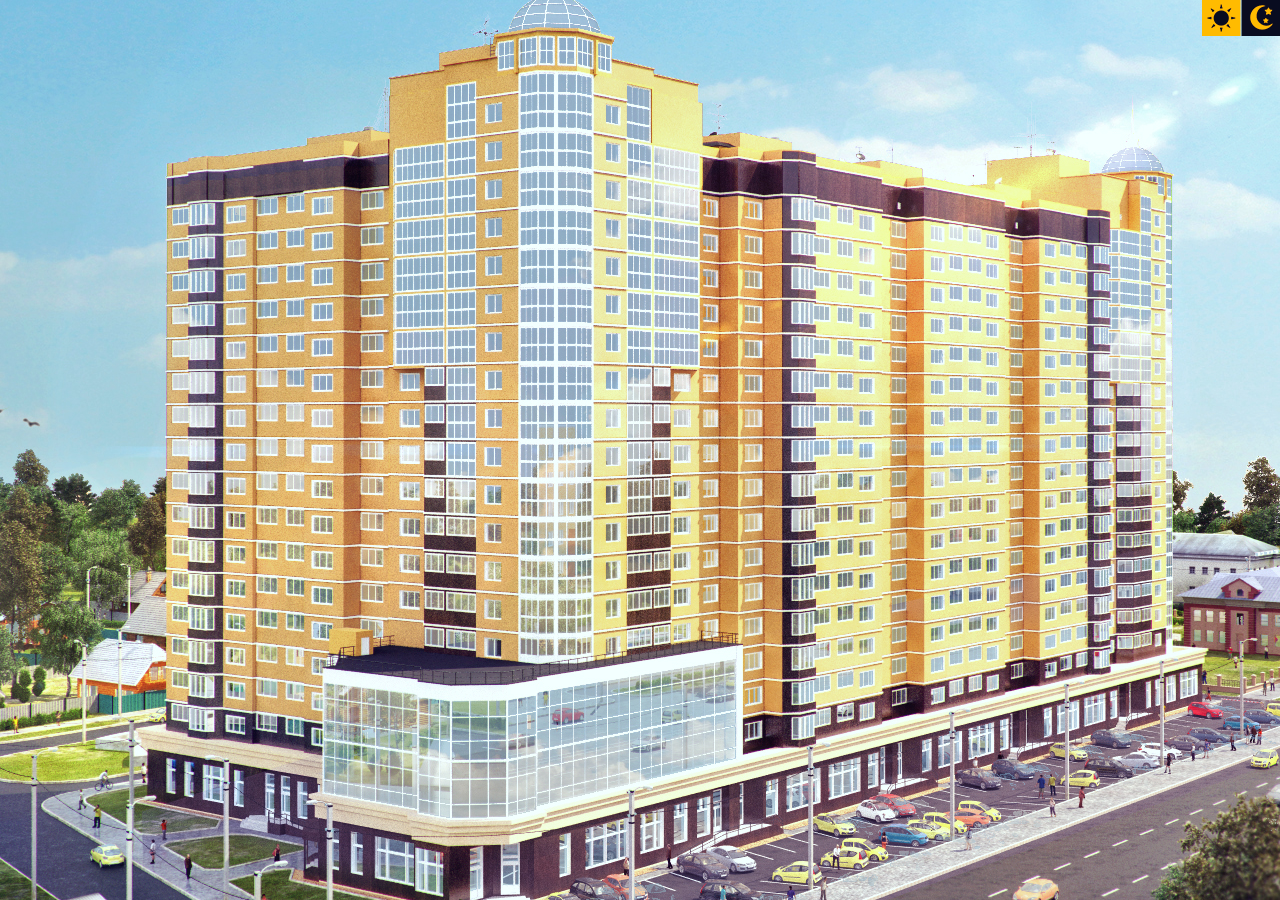
==== sun/index.html @ b4031985 "Add files via upload" ====
<!DOCTYPE html>
<html lang="ru">
<head>
	<meta charset="UTF-8"  name="viewport" content="initial-scale=1, user-scalable=no">
	<link rel="shortcut icon" href="images/favicon.png" type="image/png">
	<title>Жилой комплекс Солнечный</title>
	<link rel="stylesheet" href="css/style.css">
</head>
<body>
<div id="button">
	<label for="day" class="sun"><input type="radio" name="time" id="day" checked></label>
	<label for="night" class="moon"><input type="radio" name="time" id="night"></label>
</div>
<ul id="slider">
	<li class="1">
		<div class="night"></div><div class="day"></div></li>
	<li class="2">
		<div class="night"></div><div class="day"></div></li>
	<li class="3">
		<div class="night"></div><div class="day"></div></li>
	<li class="4">
		<div class="night"></div><div class="day"></div></li>
	<li class="5">
		<div class="night"></div><div class="day"></div></li>
</ul>
<script src="js/jquery-3.2.1.min.js"></script>
<script src="js/script.js"></script>
</body>
</html>
---- sun/css/style.css ----
html { padding:0; margin:0;}
body { position:relative; margin:0; padding:0; color:#121425; font:normal 14px/1.3em "Istok Web", Arial, Helvetica, sans-serif; background:#fff;}
.clr { *zoom:1;}
.clr:after { content:""; display:table; clear:both;}

p { margin:0; padding:0 0 2px;}
a { color:#282c4d; text-decoration:underline;}
a img { border:none;}
h1, h2, h3, h4, h5, h6 { margin:0; padding:0; position:relative; color:#3c4379; font-weight:normal; font-family:"Istok Web", Arial, Helvetica, sans-serif;}
h1 { padding:28px 0; font-size:29px; line-height:1.3em; text-transform:uppercase;}
h2 { padding:0 0 20px; font-size:21px; line-height:1.3em; text-transform:uppercase;}
form, menu, iframe { display:block; margin:0; padding:0;}
input { color:#333; font:normal 16px/18px "Istok Web", Arial, Helvetica, sans-serif; border-radius:0; box-shadow:none; box-sizing:border-box;}
textarea { color:#333; resize:none; overflow:auto; font:normal 16px/24px "Istok Web", Arial, Helvetica, sans-serif; border-radius:0; box-shadow:none; box-sizing:border-box;}
input[type="submit"] { cursor:pointer;}
* { outline:none;}

html, body, #mainwrapper { width:100%; height:100%; overflow:hidden;}
#mainwrapper { position:relative; z-index:1;}
ul {
	list-style: none;
 }
ul li,
ul li div{
	position: absolute;
	top: 0;
	bottom: 0;
	left: 0;
	right: 0;
}
ul .active{
	z-index: 3;
}
#button {
	position: absolute;
	top: 0;
	right: 0;
	z-index: 4;
}
#button label{
	display: inline-block;
	width: 39px;
	height: 36px;
	cursor: pointer;
}
#button .sun {
	background-image: url("../images/button_day.png");
	margin-right: -4px;
}
#button .moon {
	background-image: url("../images/button_night.png");
}
#button input{
	display: none;
}
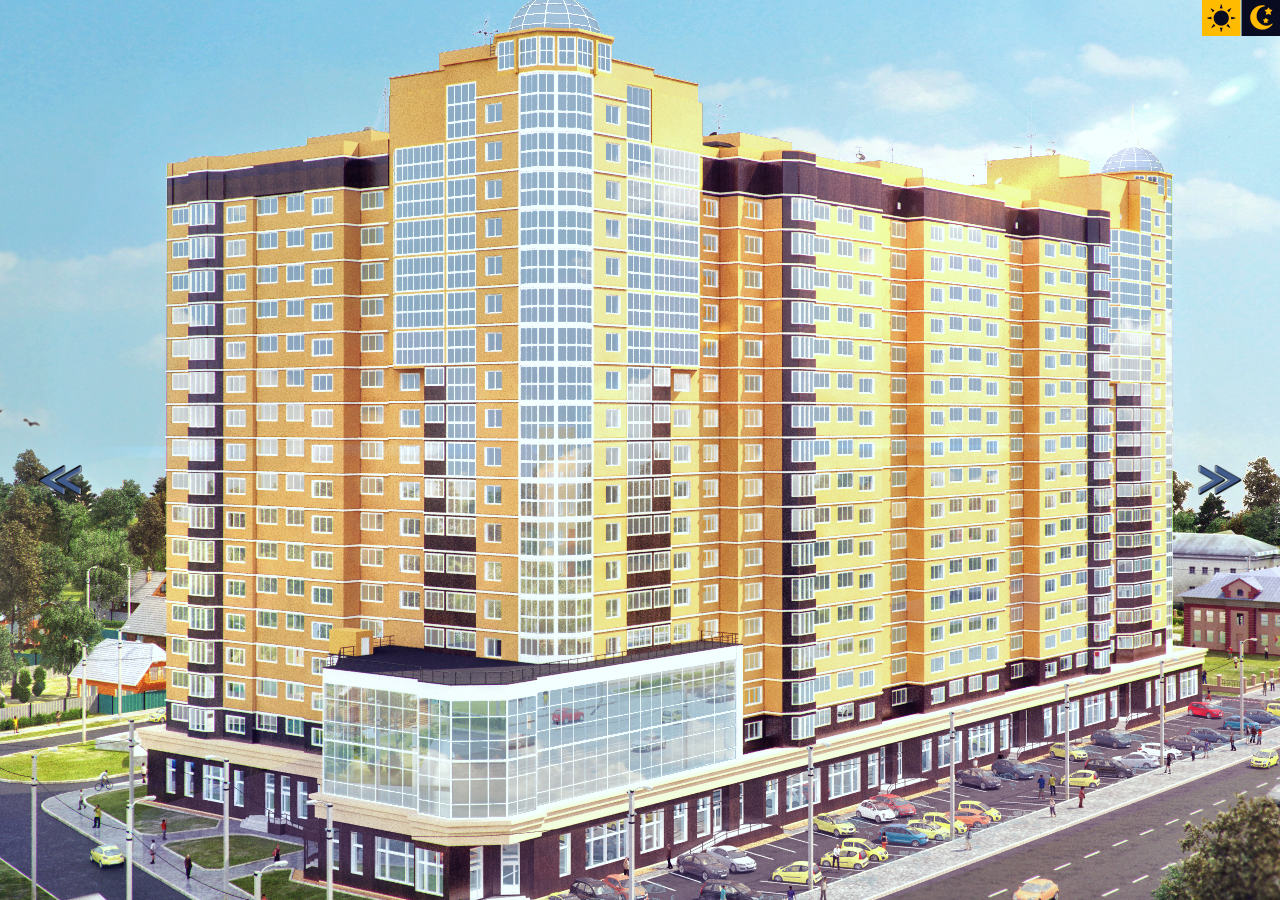
==== commit 8c5dbd55: "Add files via upload" ====
--- a/sun/index.html
+++ b/sun/index.html
@@ -11,18 +11,21 @@
 	<label for="day" class="sun"><input type="radio" name="time" id="day" checked></label>
 	<label for="night" class="moon"><input type="radio" name="time" id="night"></label>
 </div>
+
 <ul id="slider">
-	<li class="1">
+	<li class="first">
 		<div class="night"></div><div class="day"></div></li>
-	<li class="2">
+	<li class="second">
 		<div class="night"></div><div class="day"></div></li>
-	<li class="3">
+	<li class="third">
 		<div class="night"></div><div class="day"></div></li>
-	<li class="4">
+	<li class="fourth">
 		<div class="night"></div><div class="day"></div></li>
-	<li class="5">
+	<li class="fifth">
 		<div class="night"></div><div class="day"></div></li>
 </ul>
+<span class="left"></span>
+<span class="right"></span>
 <script src="js/jquery-3.2.1.min.js"></script>
 <script src="js/script.js"></script>
 </body>
--- a/sun/css/style.css
+++ b/sun/css/style.css
@@ -53,4 +53,59 @@
 #button input{
 	display: none;
 }
+#slider li ,
+#slider li div{
+	opacity: 0;
+	transition: all 2s ease;
+}
+#slider .active {display: block;
+	opacity: 1;
+}
+.left {
+	content:"";
+	display: block;
+	width: 60px;
+	height: 60px;
+	background: url(../images/left.png) no-repeat center;
+	background-size: contain;
+	position: absolute;
+	top: 50%;
+	left: 30px;
+	z-index: 10;
+	transition: all 1s ease;
+}
 
+.right {
+	content:"";
+	display: block;
+	width: 60px;
+	height: 60px;
+	background: url(../images/right.png) no-repeat center;
+	background-size: contain;
+	position: absolute;
+	top: 50%;
+	right: 30px;
+	z-index: 10;
+	transition: all 1s ease;
+}
+.right:hover,
+.left:hover{
+	transform: scale(1.5);
+}
+
+#slider div {background-size: cover;}
+#slider .first .night {background: url(../images/background_1_night.jpg) no-repeat center;}
+#slider .first .day {background: url(../images/background_1.jpg) no-repeat center}
+
+#slider .second .night {background: url(../images/background_2_night.jpg) no-repeat center}
+#slider .second .day {background: url(../images/background_2.jpg) no-repeat center}
+
+#slider .third .night {background: url(../images/background_3_night.jpg) no-repeat center}
+#slider .third .day {background: url(../images/background_3.jpg) no-repeat center}
+
+#slider .fourth .night {background: url(../images/background_4_night.jpg) no-repeat center}
+#slider .fourth .day {background: url(../images/background_4.jpg) no-repeat center}
+
+#slider .fifth .night {background: url(../images/background_5_night.jpg) no-repeat center}
+#slider .fifth .day {background: url(../images/background_5.jpg) no-repeat center}
+
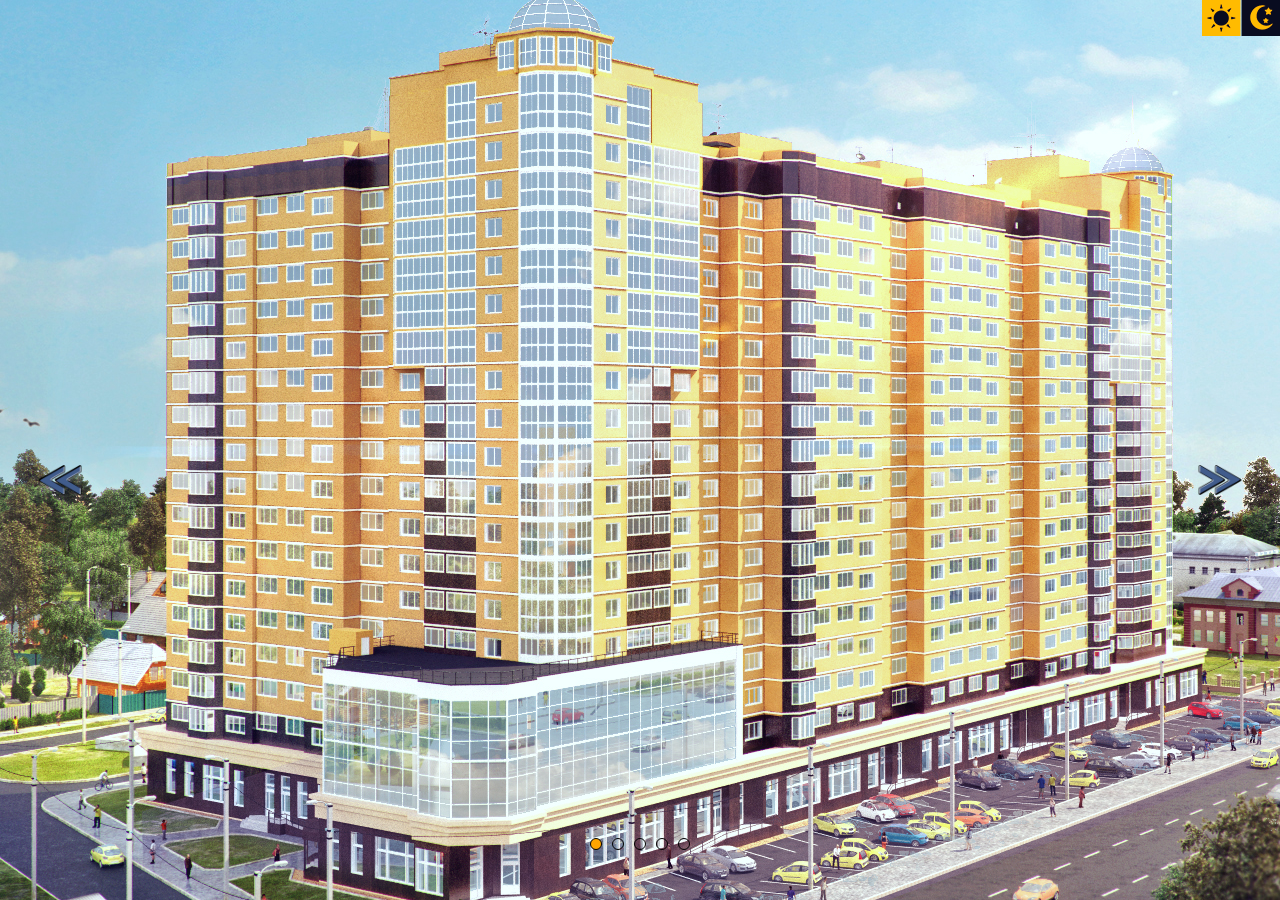
==== commit 5ddd4bf6: "Add files via upload" ====
--- a/sun/index.html
+++ b/sun/index.html
@@ -13,19 +13,20 @@
 </div>
 
 <ul id="slider">
-	<li class="first">
-		<div class="night"></div><div class="day"></div></li>
+	<li class="first active">
+		<div class="night"></div><div class="day active"></div></li>
 	<li class="second">
-		<div class="night"></div><div class="day"></div></li>
+		<div class="night"></div><div class="day active"></div></li>
 	<li class="third">
-		<div class="night"></div><div class="day"></div></li>
+		<div class="night"></div><div class="day active"></div></li>
 	<li class="fourth">
-		<div class="night"></div><div class="day"></div></li>
+		<div class="night"></div><div class="day active"></div></li>
 	<li class="fifth">
-		<div class="night"></div><div class="day"></div></li>
+		<div class="night"></div><div class="day active"></div></li>
 </ul>
 <span class="left"></span>
 <span class="right"></span>
+<div class="circle"></div>
 <script src="js/jquery-3.2.1.min.js"></script>
 <script src="js/script.js"></script>
 </body>
--- a/sun/css/style.css
+++ b/sun/css/style.css
@@ -62,7 +62,7 @@
 	opacity: 1;
 }
 .left {
-	content:"";
+	cursor: pointer;
 	display: block;
 	width: 60px;
 	height: 60px;
@@ -76,7 +76,7 @@
 }
 
 .right {
-	content:"";
+	cursor: pointer;
 	display: block;
 	width: 60px;
 	height: 60px;
@@ -85,12 +85,36 @@
 	position: absolute;
 	top: 50%;
 	right: 30px;
-	z-index: 10;
+	z-index: 5;
 	transition: all 1s ease;
 }
 .right:hover,
 .left:hover{
 	transform: scale(1.5);
+}
+.circle {
+	display: flex;
+	flex-direction: row;
+	flex-wrap: nowrap;
+	justify-content: center;
+	position: absolute;
+	left: 0;
+	right: 0;
+	bottom: 50px;
+	z-index: 5;
+}
+.circle .round {
+	cursor: pointer;
+	margin: 0 5px;
+	display: block;
+	width: 10px;
+	height: 10px;
+	border: 1px solid black;
+	border-radius: 50%;
+}
+
+.circle .point {
+	background-color: orange;
 }
 
 #slider div {background-size: cover;}
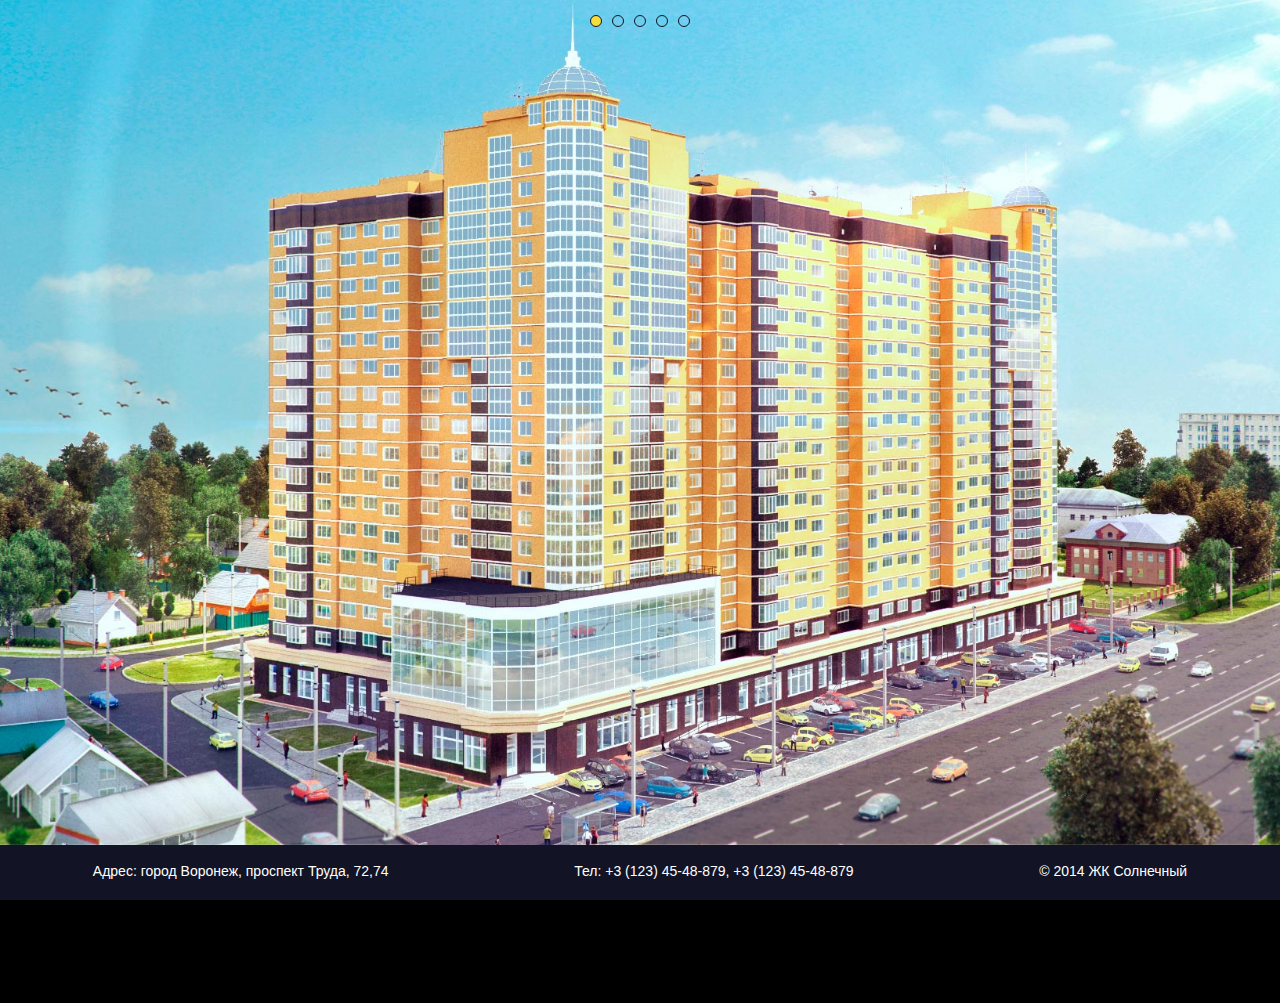
==== commit 6427ee5c: "Add files via upload" ====
--- a/sun/index.html
+++ b/sun/index.html
@@ -7,26 +7,55 @@
 	<link rel="stylesheet" href="css/style.css">
 </head>
 <body>
-<div id="button">
-	<label for="day" class="sun"><input type="radio" name="time" id="day" checked></label>
-	<label for="night" class="moon"><input type="radio" name="time" id="night"></label>
-</div>
-
-<ul id="slider">
-	<li class="first active">
-		<div class="night"></div><div class="day active"></div></li>
-	<li class="second">
-		<div class="night"></div><div class="day active"></div></li>
-	<li class="third">
-		<div class="night"></div><div class="day active"></div></li>
-	<li class="fourth">
-		<div class="night"></div><div class="day active"></div></li>
-	<li class="fifth">
-		<div class="night"></div><div class="day active"></div></li>
-</ul>
-<span class="left"></span>
-<span class="right"></span>
-<div class="circle"></div>
+<main>
+	<ul id="slider">
+		<li class="first active">
+			<div class="night"></div><div class="day active"></div></li>
+		<li class="second">
+			<div class="night"></div><div class="day active"></div></li>
+		<li class="third">
+			<div class="night"></div><div class="day active"></div></li>
+		<li class="fourth">
+			<div class="night"></div><div class="day active"></div></li>
+		<li class="fifth">
+			<div class="night"></div><div class="day active"></div></li>
+	</ul>
+	<div class="circle"></div>
+</main>
+<section class="leftSide">
+	<img src="images/logo.png" alt="">
+	<ul>
+		<li class="about"><a href="#">О комплексе</a></li>
+		<li class="flat"><a href="#">Планировки квартир</a></li>
+		<li class="mortgage"><a href="#">Ипотека</a></li>
+		<li class="price"><a href="#">Цены</a></li>
+		<li class="worker"><a href="#">Застройщик</a></li>
+		<li class="gallery"><a href="#">Галерея</a></li>
+		<li class="news"><a href="#">Новости</a></li>
+		<li class="contacts"><a href="#">Контакты</a></li>
+	</ul>
+	<span class="left"></span>
+</section>
+<section class="rightSide">
+	<div id="button">
+		<label for="day" class="sun"><input type="radio" name="time" id="day" checked></label>
+		<label for="night" class="moon"><input type="radio" name="time" id="night"></label>
+	</div>
+	<span class="right"></span>
+</section>
+<section class="bottom_menu">
+	<ul>
+		<li><a href="#" class="architecture">Архитектура</a></li>
+		<li><a href="#" class="infrastructure">Инфраструктура</a></li>
+		<li><a href="#" class="place">Местоположение</a></li>
+	</ul>
+</section>
+	<iframe class="map hide" src="https://www.google.com/maps/embed?pb=!1m18!1m12!1m3!1d10379.536310625012!2d26.96055563755545!3d49.430005569559704!2m3!1f0!2f0!3f0!3m2!1i1024!2i768!4f13.1!3m3!1m2!1s0x473206e4429b9917%3A0x7112bf306dd7f886!2z0L_QsNGA0Log0ZbQvNC10L3RliDQp9C10LrQvNCw0L3QsCwg0KXQvNC10LvRjNC90LjRhtGM0LrQuNC5LCDQpdC80LXQu9GM0L3QuNGG0YzQutCwINC-0LHQu9Cw0YHRgtGM!5e0!3m2!1sru!2sua!4v1511009997785" frameborder="0" style="border:0" ></iframe>
+<footer>
+	<p>Адрес: город Воронеж, проспект Труда, 72,74</p>
+	<p>Тел: +3 (123) 45-48-879, +3 (123) 45-48-879</p>
+	<p>© 2014 ЖК Солнечный</p>
+</footer>
 <script src="js/jquery-3.2.1.min.js"></script>
 <script src="js/script.js"></script>
 </body>
--- a/sun/css/style.css
+++ b/sun/css/style.css
@@ -1,5 +1,5 @@
 html { padding:0; margin:0;}
-body { position:relative; margin:0; padding:0; color:#121425; font:normal 14px/1.3em "Istok Web", Arial, Helvetica, sans-serif; background:#fff;}
+body { position:relative; margin:0; padding:0; color:#121425; font:normal 14px/1.3em "Istok Web", Arial, Helvetica, sans-serif; background:black;}
 .clr { *zoom:1;}
 .clr:after { content:""; display:table; clear:both;}
 
@@ -19,12 +19,13 @@
 #mainwrapper { position:relative; z-index:1;}
 ul {
 	list-style: none;
+	padding: 0;
  }
-ul li,
-ul li div{
+main ul li,
+main ul li div{
 	position: absolute;
 	top: 0;
-	bottom: 0;
+	bottom: 27px;
 	left: 0;
 	right: 0;
 }
@@ -44,11 +45,17 @@
 	cursor: pointer;
 }
 #button .sun {
-	background-image: url("../images/button_day.png");
+	display: inline-block;
+	width: 38px;
+	height: 36px;
+	background: url(../images/sprite_1.png) -54px -108px no-repeat;
 	margin-right: -4px;
 }
 #button .moon {
-	background-image: url("../images/button_night.png");
+	display: inline-block;
+	width: 38px;
+	height: 36px;
+	background: url(../images/sprite_1.png) -94px -108px no-repeat ;
 }
 #button input{
 	display: none;
@@ -57,6 +64,7 @@
 #slider li div{
 	opacity: 0;
 	transition: all 2s ease;
+	background-size: cover !important;
 }
 #slider .active {display: block;
 	opacity: 1;
@@ -64,33 +72,32 @@
 .left {
 	cursor: pointer;
 	display: block;
-	width: 60px;
-	height: 60px;
-	background: url(../images/left.png) no-repeat center;
-	background-size: contain;
+	width: 52px;
+	height: 52px;
 	position: absolute;
 	top: 50%;
 	left: 30px;
-	z-index: 10;
-	transition: all 1s ease;
+	z-index: 5;
+	background: url(../images/sprite_1.png) 0 -150px no-repeat;
 }
 
 .right {
 	cursor: pointer;
 	display: block;
-	width: 60px;
-	height: 60px;
-	background: url(../images/right.png) no-repeat center;
-	background-size: contain;
+	width: 52px;
+	height: 52px;
 	position: absolute;
 	top: 50%;
 	right: 30px;
 	z-index: 5;
-	transition: all 1s ease;
-}
-.right:hover,
+	background: url(../images/sprite_1.png) 0 -96px no-repeat;
+}
+
+.right:hover{
+	background-position: -108px -146px;
+}
 .left:hover{
-	transform: scale(1.5);
+	background-position: -54px -146px;
 }
 .circle {
 	display: flex;
@@ -100,8 +107,8 @@
 	position: absolute;
 	left: 0;
 	right: 0;
-	bottom: 50px;
-	z-index: 5;
+	top: 15px;
+	z-index: 3;
 }
 .circle .round {
 	cursor: pointer;
@@ -109,15 +116,14 @@
 	display: block;
 	width: 10px;
 	height: 10px;
-	border: 1px solid black;
+	border: 1px solid #121425;
 	border-radius: 50%;
 }
 
 .circle .point {
-	background-color: orange;
-}
-
-#slider div {background-size: cover;}
+	background-color: #f5de3a;
+}
+
 #slider .first .night {background: url(../images/background_1_night.jpg) no-repeat center;}
 #slider .first .day {background: url(../images/background_1.jpg) no-repeat center}
 
@@ -133,3 +139,241 @@
 #slider .fifth .night {background: url(../images/background_5_night.jpg) no-repeat center}
 #slider .fifth .day {background: url(../images/background_5.jpg) no-repeat center}
 
+.leftSide,
+.rightSide{
+	position: absolute;
+	top: 0;
+	bottom: 55px;
+	z-index: 13;
+	background: rgba(45,54,74,0.5);
+	transition: all 2s ease-out;
+}
+
+.leftSide{
+	left: -300px;
+	text-align: center;
+	width: 300px;
+	height: auto;
+}
+.leftSide ul a,
+.leftSide ul{
+	display: flex;
+	margin-bottom: 10px;
+	flex-flow: column wrap;
+	justify-content: flex-start;
+	align-items: center;
+
+}
+.leftSide ul{
+	height: 100%;
+}
+.leftSide ul a {
+	transition: transform 1s cubic-bezier(.17,.67,.33,1.83);
+	transform: scale(0);
+}
+
+.show {
+	transform: scale(1) !important;
+}
+
+.leftSide li a:before {
+	display: block;
+	content: "";
+	width: 33px;
+	height: 30px;
+	background: url(../images/sprite_1.png) no-repeat left top
+}
+.leftSide li .none:before{
+	content: none;
+}
+
+.leftSide li a:hover:before  {
+	background-position: -35px 0;
+}
+
+.leftSide .flat a:before {
+	background-position: -70px 0;
+}
+.leftSide .flat a:hover:before {
+	background-position: -105px 0;
+}
+.leftSide .mortgage a:before {
+	background-position: 0 -64px;
+}
+.leftSide .mortgage a:hover:before {
+	background-position: -35px -64px;
+}
+.leftSide .price a:before {
+	background-position: -70px -64px;
+}
+.leftSide .price a:hover:before {
+	background-position: -105px -64px;
+}
+.leftSide .worker a:before {
+	background-position: 0 -32px;
+}
+.leftSide .worker a:hover:before {
+	background-position: -35px -32px;
+}
+.leftSide .gallery a:before {
+	background-position: -70px -32px;
+}
+.leftSide .gallery a:hover:before {
+	background-position: -105px -32px;
+}
+.leftSide .news a:before {
+	background-position: -140px 0;
+}
+.leftSide .news a:hover:before {
+	background-position: -140px -32px;
+}
+.leftSide .contacts a:before {
+	background-position: -140px -64px;
+}
+.leftSide .contacts a:hover:before {
+	background-position: -140px -96px;
+}
+.leftSide  a{
+  color: #ebd56c;
+}
+.leftSide a:hover{
+	color: #ffd200;
+}
+
+.rightSide {
+	right: -90px;
+	width: 90px;
+}
+.bottom_menu{
+	display: flex;
+	flex-direction: row;
+	flex-wrap: nowrap;
+	justify-content: center;
+	position: absolute;
+	bottom: -99px;
+	z-index: 5;
+	transition: all 2s ease-out;
+}
+.bottom_menu ul{
+	display: flex;
+	flex-direction: row;
+	flex-wrap: nowrap;
+	justify-content: center;
+	text-align: center;
+	width: 50%;
+}
+
+.bottom_menu ul a{
+	display: block;
+	width: 190px;
+	height: 130px;
+	background: rgba(45,54,74,0.7);
+	border: 0 solid rgba(45,54,74,0.7);
+	border-radius: 5px;
+	padding-top: 10px;
+	margin: 0 10px;
+	color: white;
+	text-transform: uppercase;
+	text-decoration: none;
+}
+.bottom_menu ul li{
+	bottom: 0;
+	position: relative;
+	transition: all 0.5s ease-out;
+}
+.bottom_menu ul li:hover{
+	bottom: 70px;
+
+}
+.bottom_menu a:after{
+	display: block;
+	content: "";
+	width: 100%;
+	height: 130px;
+	background-size: contain;
+}
+.bottom_menu .architecture:after{
+	background: url(../images/subpath_arch.jpg) no-repeat center ;
+}
+.bottom_menu .infrastructure:after{
+	background: url(../images/subpath_infra.jpg) no-repeat center ;
+}
+.bottom_menu .place:after{
+	background: url(../images/subpath_posit.jpg) no-repeat center ;
+}
+
+footer {
+	position: absolute;
+	z-index: 13;
+	bottom: 0;
+	left: 0;
+	right: 0;
+	display: flex;
+	flex-wrap: nowrap;
+	justify-content: space-around;
+	align-items: center;
+	height: 55px;
+	background-color: #121425;
+}
+footer p {
+	color: white;
+}
+.map {
+	position: absolute;
+	top: 0;
+	z-index: 3;
+}
+.hide {
+	display: none;
+}
+.visible{
+	display: block;
+}
+
+@media (max-width: 1250px) {
+	.bottom_menu ul{
+		display: block;
+	}
+	.bottom_menu ul .architecture ,
+	.bottom_menu ul .infrastructure{
+
+	}
+	.bottom_menu ul .place{
+		margin-bottom: -25px;
+	}
+	.bottom_menu ul a{
+		height: 20px;
+		margin-left: -40%;
+	}
+	.bottom_menu ul li:hover{
+		bottom: 0;
+	}
+	.bottom_menu a:after {
+		height: 0;
+	}
+	.bottom_menu:before{
+		position: absolute;
+		top: -40px;
+		display: block;
+		content: "";
+		width: 50px;
+		height: 50px;
+		background:  url(../images/Arrow_icon.png) no-repeat center ;
+		background-size: contain;
+	}
+	.bottom_menu:hover{
+		bottom: 70px !important;
+	}
+
+}
+@media (max-width: 850px) {
+
+	.leftSide,
+	.rightSide {
+		position: static;
+	}
+}
+
+
+
+
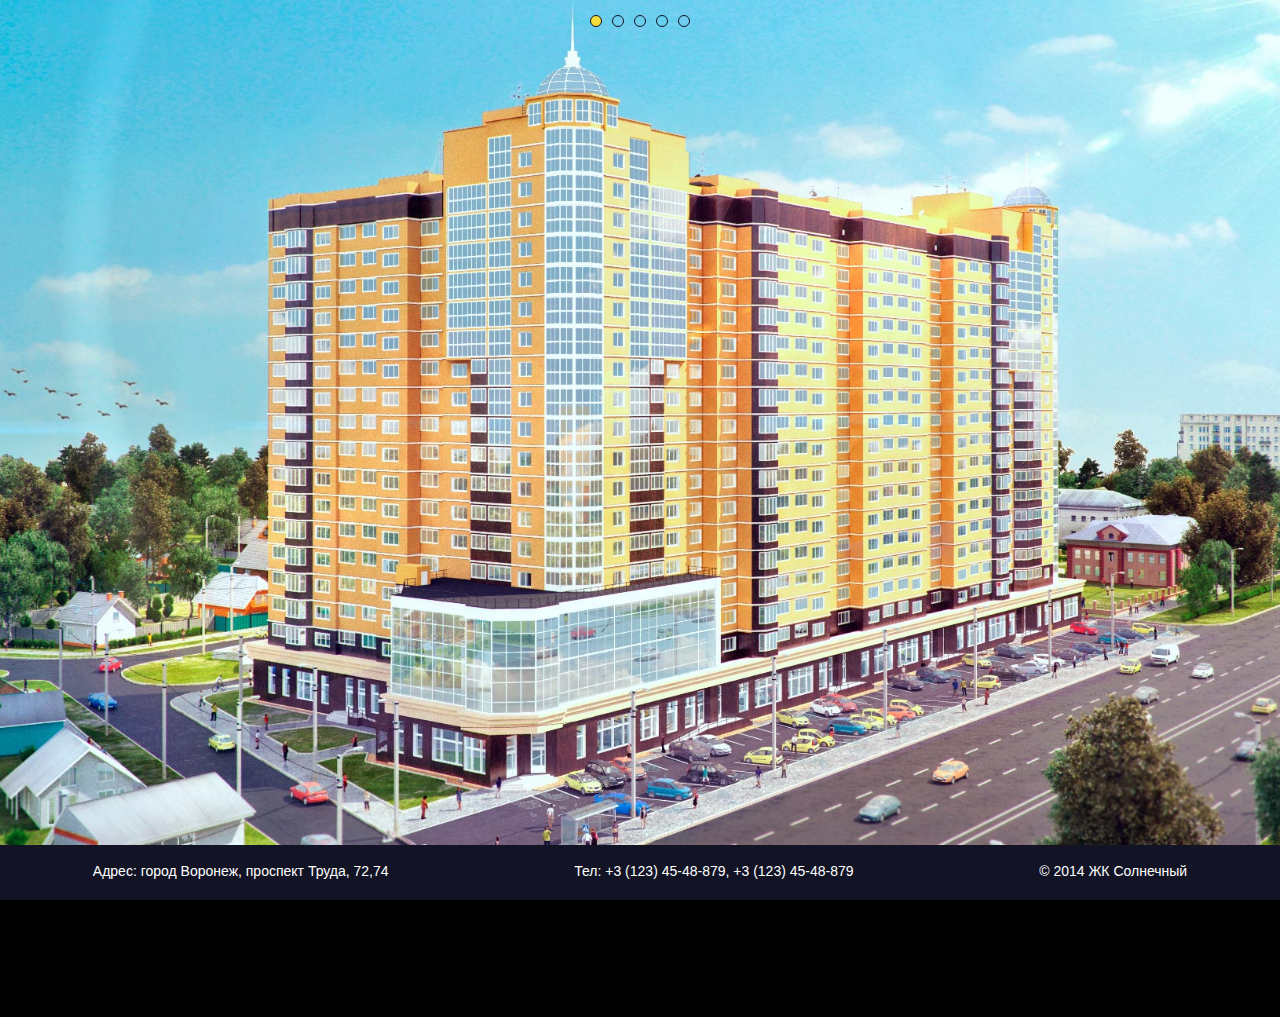
==== commit cb8c2b09: "Add files via upload" ====
--- a/sun/index.html
+++ b/sun/index.html
@@ -8,6 +8,7 @@
 </head>
 <body>
 <main>
+	<img class="logo" src="images/logo.png" alt="">
 	<ul id="slider">
 		<li class="first active">
 			<div class="night"></div><div class="day active"></div></li>
@@ -35,6 +36,7 @@
 		<li class="contacts"><a href="#">Контакты</a></li>
 	</ul>
 	<span class="left"></span>
+	<span class="arrow"></span>
 </section>
 <section class="rightSide">
 	<div id="button">
@@ -50,7 +52,7 @@
 		<li><a href="#" class="place">Местоположение</a></li>
 	</ul>
 </section>
-	<iframe class="map hide" src="https://www.google.com/maps/embed?pb=!1m18!1m12!1m3!1d10379.536310625012!2d26.96055563755545!3d49.430005569559704!2m3!1f0!2f0!3f0!3m2!1i1024!2i768!4f13.1!3m3!1m2!1s0x473206e4429b9917%3A0x7112bf306dd7f886!2z0L_QsNGA0Log0ZbQvNC10L3RliDQp9C10LrQvNCw0L3QsCwg0KXQvNC10LvRjNC90LjRhtGM0LrQuNC5LCDQpdC80LXQu9GM0L3QuNGG0YzQutCwINC-0LHQu9Cw0YHRgtGM!5e0!3m2!1sru!2sua!4v1511009997785" frameborder="0" style="border:0" ></iframe>
+<iframe class="map hide" src="https://www.google.com/maps/embed?pb=!1m18!1m12!1m3!1d10379.536310625012!2d26.96055563755545!3d49.430005569559704!2m3!1f0!2f0!3f0!3m2!1i1024!2i768!4f13.1!3m3!1m2!1s0x473206e4429b9917%3A0x7112bf306dd7f886!2z0L_QsNGA0Log0ZbQvNC10L3RliDQp9C10LrQvNCw0L3QsCwg0KXQvNC10LvRjNC90LjRhtGM0LrQuNC5LCDQpdC80LXQu9GM0L3QuNGG0YzQutCwINC-0LHQu9Cw0YHRgtGM!5e0!3m2!1sru!2sua!4v1511009997785" frameborder="0" style="border:0" ></iframe>
 <footer>
 	<p>Адрес: город Воронеж, проспект Труда, 72,74</p>
 	<p>Тел: +3 (123) 45-48-879, +3 (123) 45-48-879</p>
--- a/sun/css/style.css
+++ b/sun/css/style.css
@@ -15,19 +15,24 @@
 input[type="submit"] { cursor:pointer;}
 * { outline:none;}
 
-html, body, #mainwrapper { width:100%; height:100%; overflow:hidden;}
+html, body, #mainwrapper { width:100%; height:100%; overflow: hidden }
 #mainwrapper { position:relative; z-index:1;}
 ul {
 	list-style: none;
 	padding: 0;
- }
+	margin: 0;
+}
+
 main ul li,
 main ul li div{
 	position: absolute;
 	top: 0;
-	bottom: 27px;
+	bottom: 26px;
 	left: 0;
 	right: 0;
+}
+.logo{
+	display: none;
 }
 ul .active{
 	z-index: 3;
@@ -171,6 +176,12 @@
 	transition: transform 1s cubic-bezier(.17,.67,.33,1.83);
 	transform: scale(0);
 }
+.leftPosition{
+	left: 0 !important;
+}
+.leftSide .arrow{
+	display: none;
+}
 
 .show {
 	transform: scale(1) !important;
@@ -234,7 +245,7 @@
 	background-position: -140px -96px;
 }
 .leftSide  a{
-  color: #ebd56c;
+	color: #ebd56c;
 }
 .leftSide a:hover{
 	color: #ffd200;
@@ -339,7 +350,7 @@
 
 	}
 	.bottom_menu ul .place{
-		margin-bottom: -25px;
+		margin-bottom: -15px;
 	}
 	.bottom_menu ul a{
 		height: 20px;
@@ -356,10 +367,13 @@
 		top: -40px;
 		display: block;
 		content: "";
-		width: 50px;
+		width: 60px;
 		height: 50px;
-		background:  url(../images/Arrow_icon.png) no-repeat center ;
+		background:  url(../images/arrows_up.png) no-repeat center ;
 		background-size: contain;
+	}
+	.bottom_menu:before, .arrow {
+		cursor: pointer;
 	}
 	.bottom_menu:hover{
 		bottom: 70px !important;
@@ -367,13 +381,66 @@
 
 }
 @media (max-width: 850px) {
-
-	.leftSide,
-	.rightSide {
-		position: static;
-	}
-}
-
-
-
-
+	html, body, #mainwrapper{
+		//overflow: visible;
+	}
+	main {
+		position: relative;
+		width: 100%;
+		height: 100%;
+
+	}
+	main ul li,
+	main ul li div {
+		bottom: 0;
+	}
+	.leftSide {
+		position: absolute;
+	}
+	.leftSide>img {
+		display: none;
+	}
+	.leftSide ul {
+		display: flex;
+		align-content: space-around;
+	}
+	.logo {
+		display: block;
+		position: absolute;
+		z-index: 5;
+		width: 25%;
+		height: auto;
+	}
+	.right, .left {
+		display: none;
+	}
+	.leftSide .arrow{
+		display: block;
+		height: 60px;
+		width: 50px;
+		background:  url(../images/arrows_right.png) no-repeat center ;
+		background-size: contain;
+		position: absolute;
+		right: -30px;
+		top: 50%;
+	}
+
+	.leftSide {
+		left: -330px;
+	}
+	.leftPosition{
+		left: -300px!important;
+	}
+	.leftShow {
+		left: 0!important;
+	}
+
+}
+
+
+
+
+
+
+
+
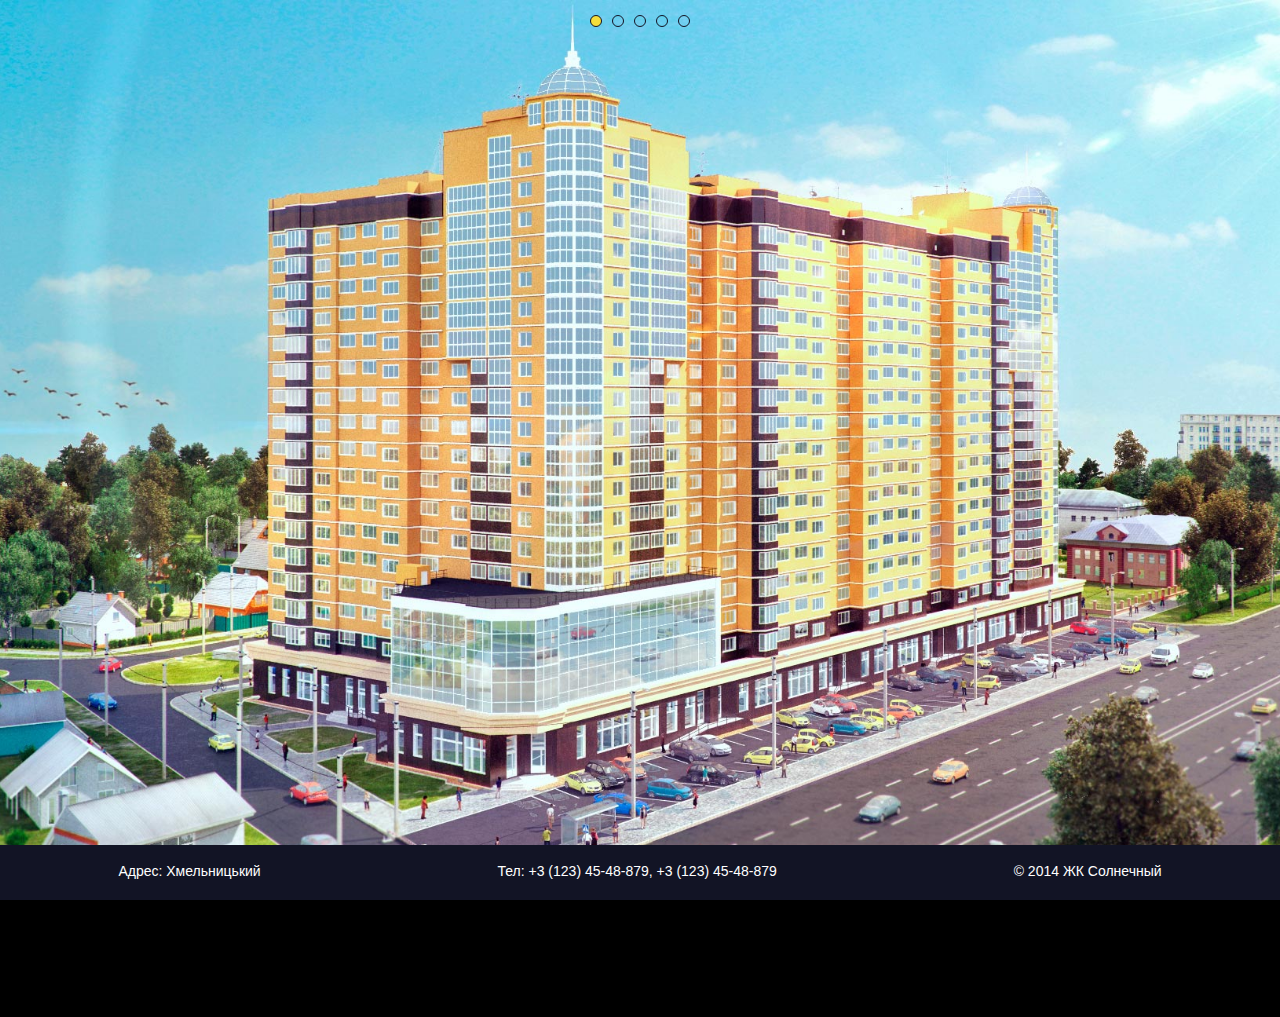
==== commit c455cda2: "Update index.html" ====
--- a/sun/index.html
+++ b/sun/index.html
@@ -54,11 +54,11 @@
 </section>
 <iframe class="map hide" src="https://www.google.com/maps/embed?pb=!1m18!1m12!1m3!1d10379.536310625012!2d26.96055563755545!3d49.430005569559704!2m3!1f0!2f0!3f0!3m2!1i1024!2i768!4f13.1!3m3!1m2!1s0x473206e4429b9917%3A0x7112bf306dd7f886!2z0L_QsNGA0Log0ZbQvNC10L3RliDQp9C10LrQvNCw0L3QsCwg0KXQvNC10LvRjNC90LjRhtGM0LrQuNC5LCDQpdC80LXQu9GM0L3QuNGG0YzQutCwINC-0LHQu9Cw0YHRgtGM!5e0!3m2!1sru!2sua!4v1511009997785" frameborder="0" style="border:0" ></iframe>
 <footer>
-	<p>Адрес: город Воронеж, проспект Труда, 72,74</p>
+	<p>Адрес: Хмельницький</p>
 	<p>Тел: +3 (123) 45-48-879, +3 (123) 45-48-879</p>
 	<p>© 2014 ЖК Солнечный</p>
 </footer>
 <script src="js/jquery-3.2.1.min.js"></script>
 <script src="js/script.js"></script>
 </body>
-</html>+</html>
